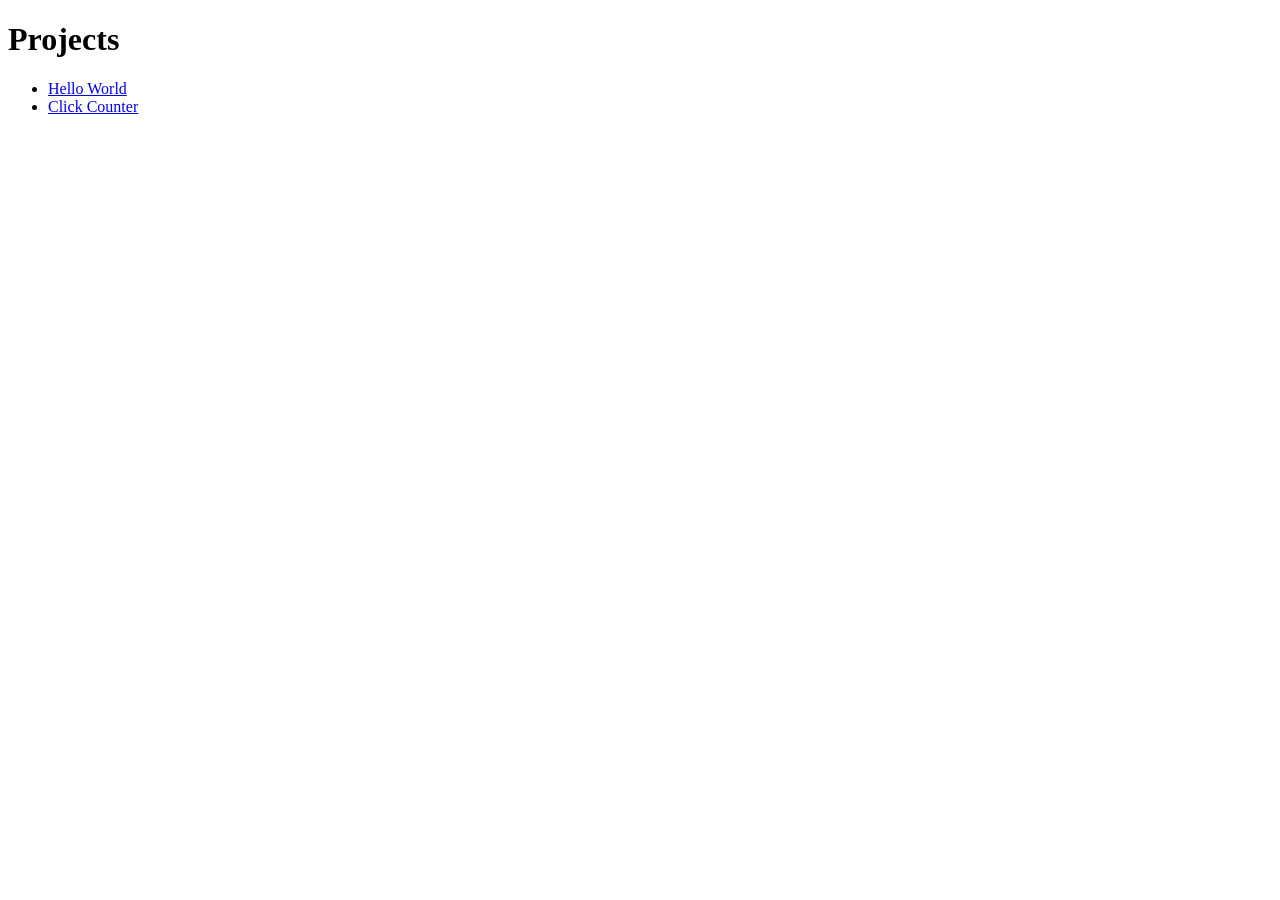
==== index.html @ 84d34b05 "Create index.html" ====
<!DOCTYPE html>
<html>
<head>
  <title>Vibe Code Playground</title>
</head>
<body>
  <h1>Projects</h1>
  <ul>
    <li><a href="projects/hello-world/index.html">Hello World</a></li>
    <li><a href="projects/click-counter/index.html">Click Counter</a></li>
  </ul>
</body>
</html>
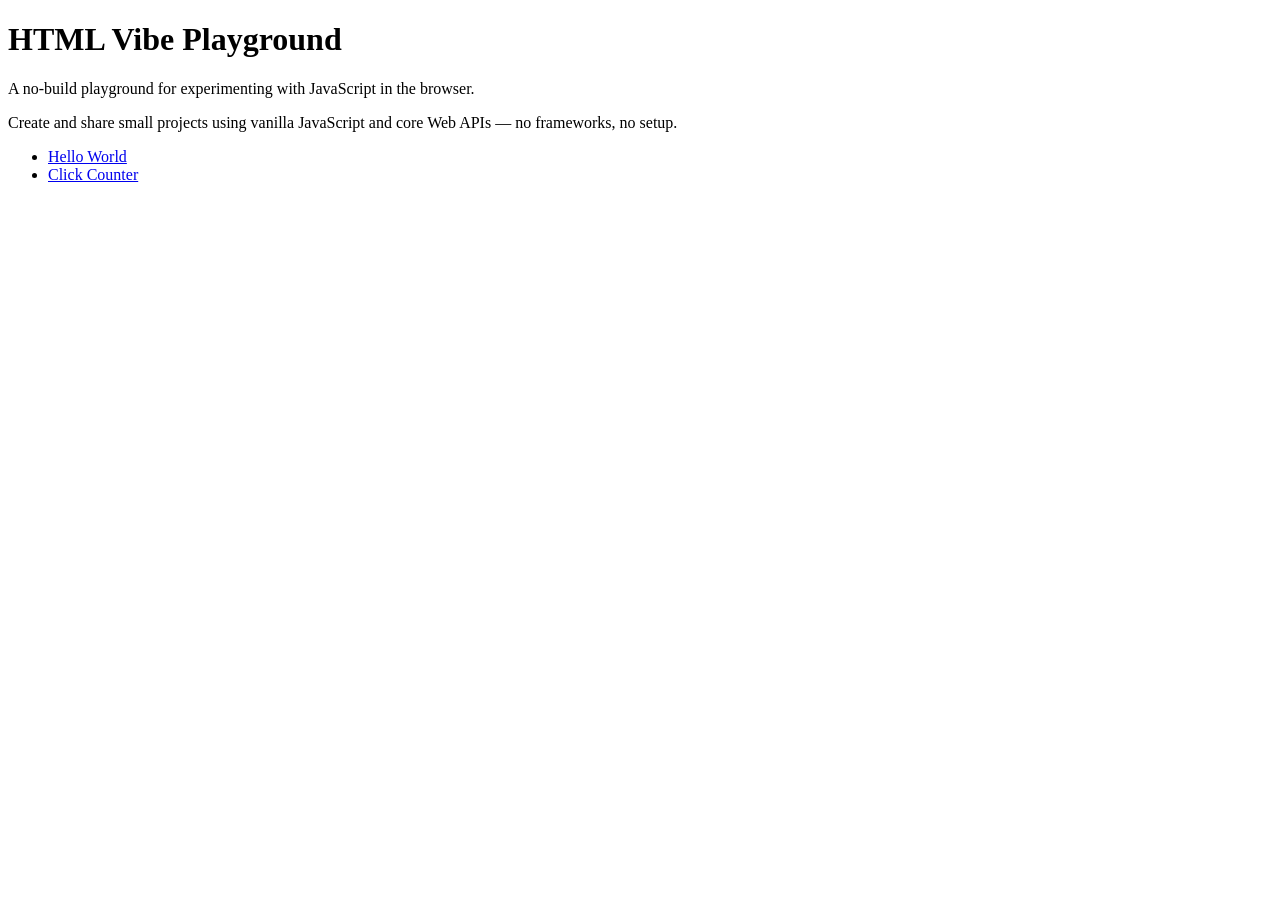
==== commit d08eb585: "Update index.html" ====
--- a/index.html
+++ b/index.html
@@ -4,7 +4,15 @@
   <title>Vibe Code Playground</title>
 </head>
 <body>
-  <h1>Projects</h1>
+  <h1>HTML Vibe Playground</h1>
+  
+  <p>
+  A no-build playground for experimenting with JavaScript in the browser.
+  </p>
+  
+  <p>
+  Create and share small projects using vanilla JavaScript and core Web APIs — no frameworks, no setup.
+  </p>
   <ul>
     <li><a href="projects/hello-world/index.html">Hello World</a></li>
     <li><a href="projects/click-counter/index.html">Click Counter</a></li>
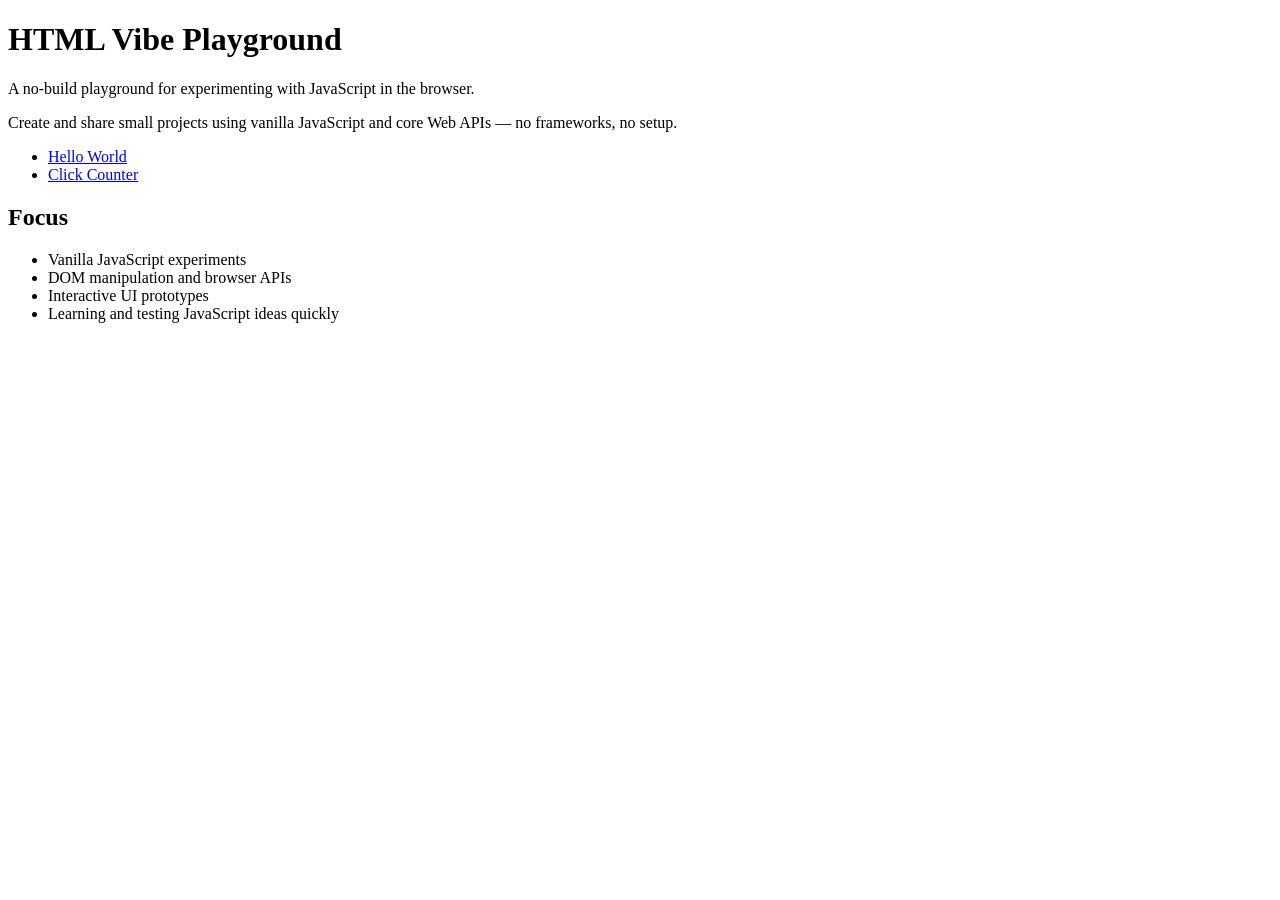
==== commit ecfcdba8: "Update index.html" ====
--- a/index.html
+++ b/index.html
@@ -17,5 +17,13 @@
     <li><a href="projects/hello-world/index.html">Hello World</a></li>
     <li><a href="projects/click-counter/index.html">Click Counter</a></li>
   </ul>
+
+  <h2>Focus</h2>
+  <ul>
+    <li>Vanilla JavaScript experiments</li>
+    <li>DOM manipulation and browser APIs</li>
+    <li>Interactive UI prototypes</li>
+    <li>Learning and testing JavaScript ideas quickly</li>
+  </ul>
 </body>
 </html>
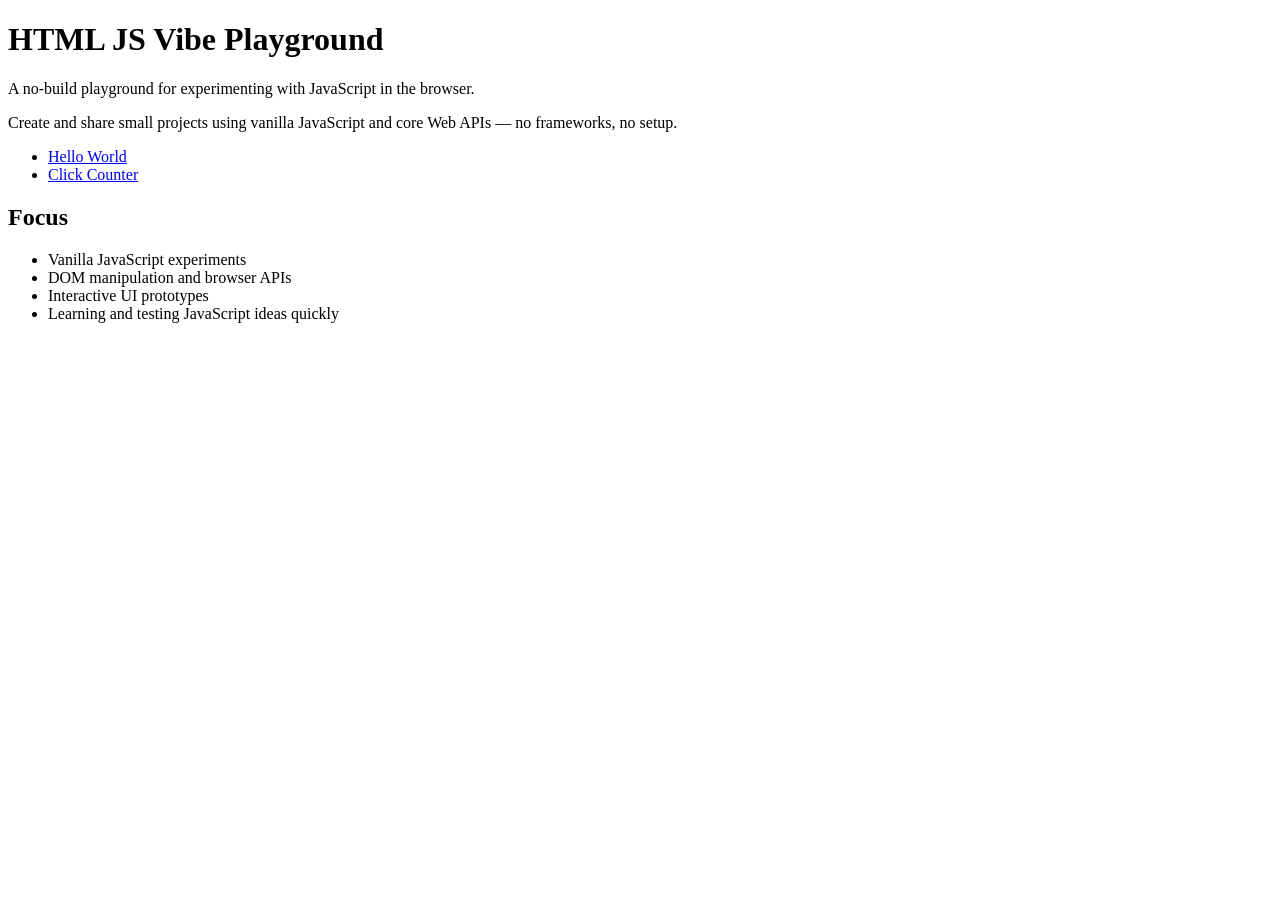
==== commit 08b8f1ea: "Update index.html" ====
--- a/index.html
+++ b/index.html
@@ -1,11 +1,10 @@
 <!DOCTYPE html>
 <html>
 <head>
-  <title>Vibe Code Playground</title>
+  <title>HTML JS Vibe Playground</title>
 </head>
 <body>
-  <h1>HTML Vibe Playground</h1>
-  
+  <h1>HTML JS Vibe Playground</h1>
   <p>
   A no-build playground for experimenting with JavaScript in the browser.
   </p>
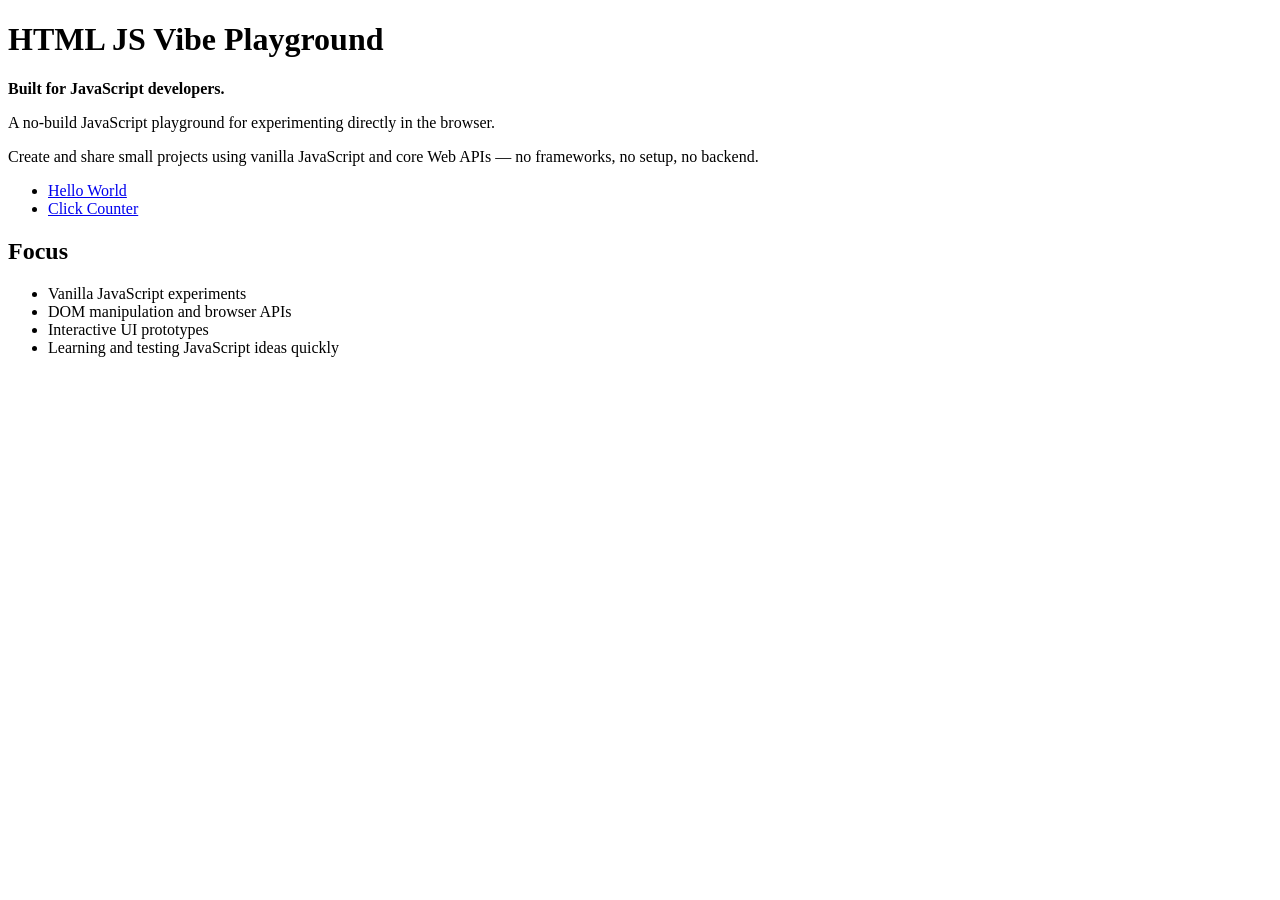
==== commit 74fd7605: "Update index.html" ====
--- a/index.html
+++ b/index.html
@@ -5,13 +5,17 @@
 </head>
 <body>
   <h1>HTML JS Vibe Playground</h1>
+
+  <p><strong>Built for JavaScript developers.</strong></p>
+  
   <p>
-  A no-build playground for experimenting with JavaScript in the browser.
+  A no-build JavaScript playground for experimenting directly in the browser.
   </p>
   
   <p>
-  Create and share small projects using vanilla JavaScript and core Web APIs — no frameworks, no setup.
+  Create and share small projects using vanilla JavaScript and core Web APIs — no frameworks, no setup, no backend.
   </p>
+
   <ul>
     <li><a href="projects/hello-world/index.html">Hello World</a></li>
     <li><a href="projects/click-counter/index.html">Click Counter</a></li>
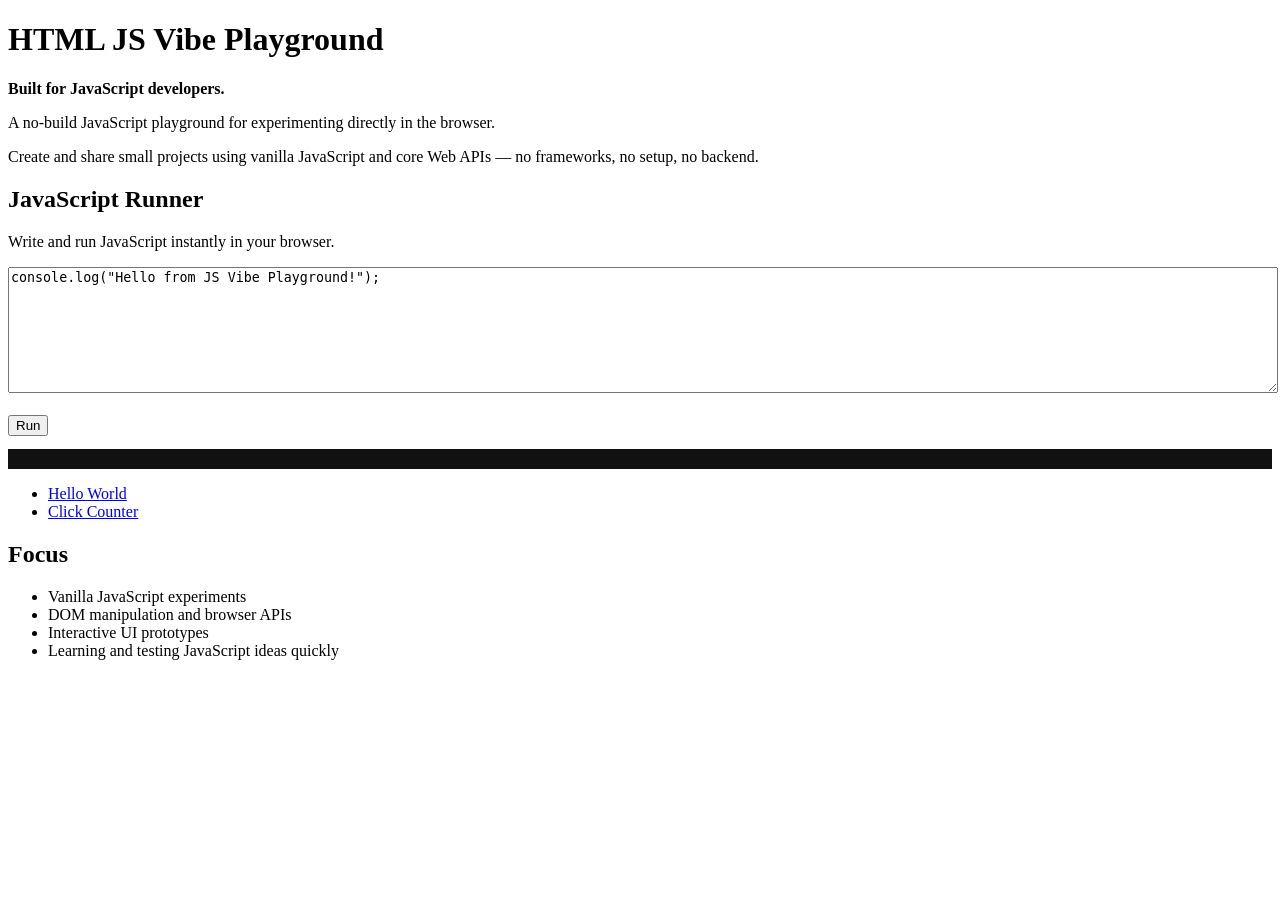
==== commit a587c336: "Update index.html" ====
--- a/index.html
+++ b/index.html
@@ -15,7 +15,42 @@
   <p>
   Create and share small projects using vanilla JavaScript and core Web APIs — no frameworks, no setup, no backend.
   </p>
+  <h2>JavaScript Runner</h2>
 
+<p>Write and run JavaScript instantly in your browser.</p>
+
+<textarea id="code" style="width:100%;height:120px;">
+console.log("Hello from JS Vibe Playground!");
+</textarea>
+
+<br><br>
+<button onclick="runCode()">Run</button>
+
+<pre id="output" style="background:#111;color:#0f0;padding:10px;"></pre>
+
+<script>
+function runCode() {
+  const code = document.getElementById("code").value;
+  const output = document.getElementById("output");
+
+  try {
+    const logs = [];
+    const originalLog = console.log;
+
+    console.log = (...args) => {
+      logs.push(args.join(" "));
+    };
+
+    eval(code);
+
+    console.log = originalLog;
+
+    output.textContent = logs.join("\n") || "No output";
+  } catch (e) {
+    output.textContent = e.toString();
+  }
+}
+</script>
   <ul>
     <li><a href="projects/hello-world/index.html">Hello World</a></li>
     <li><a href="projects/click-counter/index.html">Click Counter</a></li>
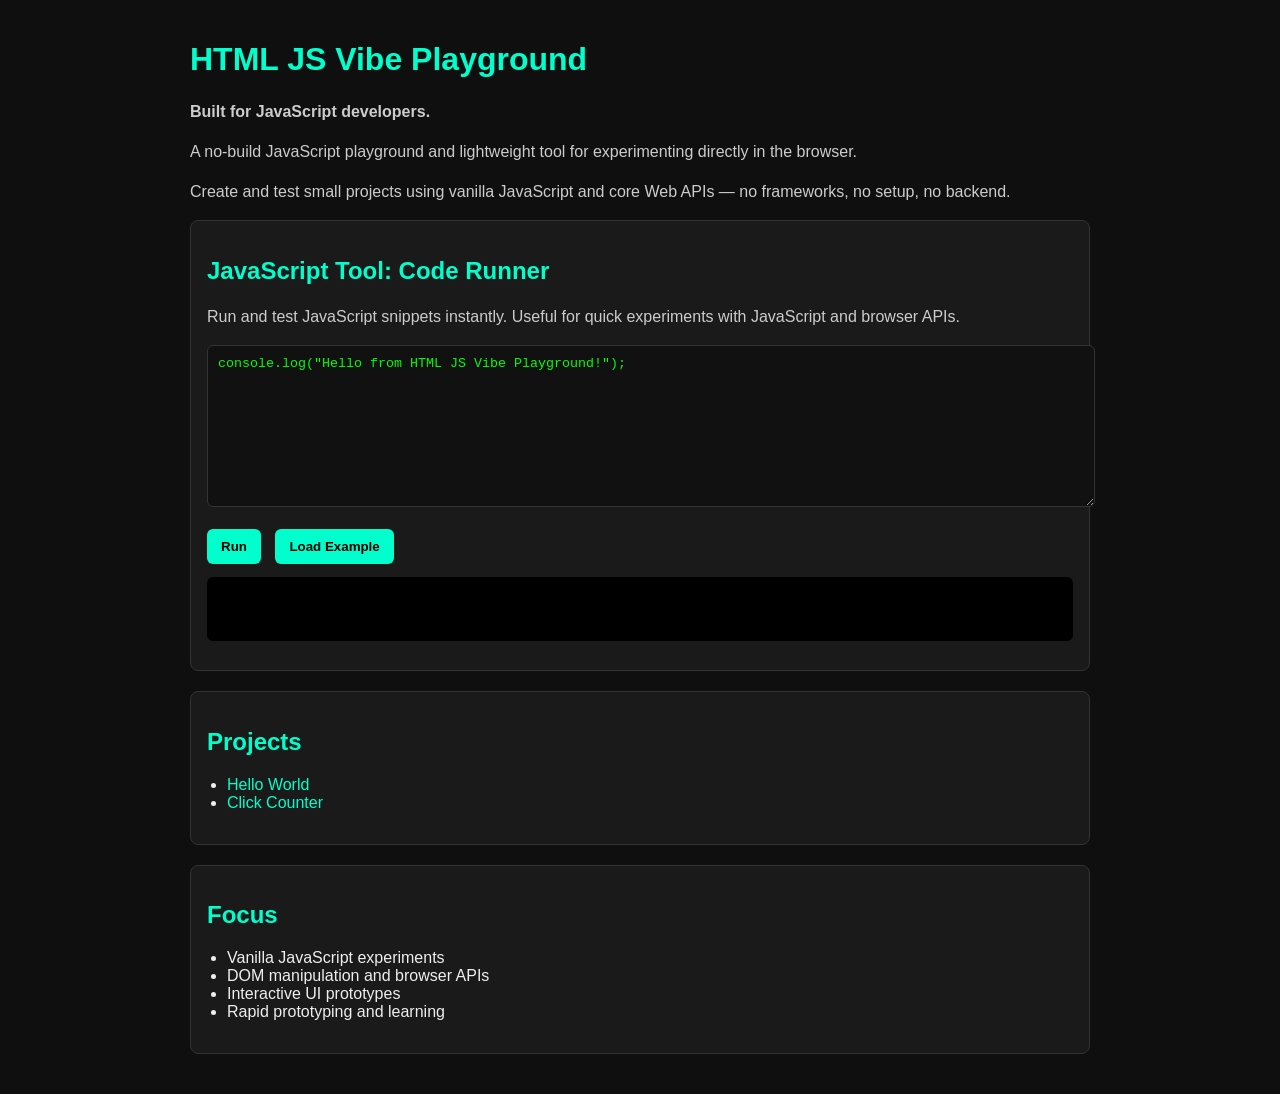
==== commit e72a3826: "Update index.html" ====
--- a/index.html
+++ b/index.html
@@ -1,32 +1,157 @@
 <!DOCTYPE html>
-<html>
+<html lang="en">
 <head>
+  <meta charset="UTF-8" />
+  <meta name="viewport" content="width=device-width, initial-scale=1.0"/>
   <title>HTML JS Vibe Playground</title>
+
+  <style>
+    body {
+      font-family: Arial, sans-serif;
+      background: #0f0f0f;
+      color: #eee;
+      margin: 0;
+      padding: 20px;
+    }
+
+    h1, h2 {
+      color: #00ffcc;
+    }
+
+    p {
+      color: #ccc;
+      line-height: 1.5;
+    }
+
+    .container {
+      max-width: 900px;
+      margin: auto;
+    }
+
+    .card {
+      background: #1a1a1a;
+      border: 1px solid #333;
+      border-radius: 8px;
+      padding: 16px;
+      margin-bottom: 20px;
+    }
+
+    textarea {
+      width: 100%;
+      height: 140px;
+      background: #111;
+      color: #0f0;
+      border: 1px solid #333;
+      padding: 10px;
+      font-family: monospace;
+      border-radius: 6px;
+    }
+
+    button {
+      background: #00ffcc;
+      color: #000;
+      border: none;
+      padding: 10px 14px;
+      margin-right: 10px;
+      border-radius: 6px;
+      cursor: pointer;
+      font-weight: bold;
+    }
+
+    button:hover {
+      opacity: 0.85;
+    }
+
+    pre {
+      background: #000;
+      color: #0f0;
+      padding: 12px;
+      border-radius: 6px;
+      min-height: 40px;
+      overflow-x: auto;
+    }
+
+    ul {
+      padding-left: 20px;
+    }
+
+    a {
+      color: #00ffcc;
+      text-decoration: none;
+    }
+
+    a:hover {
+      text-decoration: underline;
+    }
+
+    .tag {
+      display: inline-block;
+      background: #222;
+      border: 1px solid #333;
+      padding: 4px 8px;
+      border-radius: 4px;
+      margin-right: 6px;
+      font-size: 12px;
+    }
+  </style>
 </head>
+
 <body>
+<div class="container">
+
   <h1>HTML JS Vibe Playground</h1>
 
   <p><strong>Built for JavaScript developers.</strong></p>
-  
+
   <p>
-  A no-build JavaScript playground for experimenting directly in the browser.
+    A no-build JavaScript playground and lightweight tool for experimenting directly in the browser.
   </p>
-  
+
   <p>
-  Create and share small projects using vanilla JavaScript and core Web APIs — no frameworks, no setup, no backend.
+    Create and test small projects using vanilla JavaScript and core Web APIs — no frameworks, no setup, no backend.
   </p>
-  <h2>JavaScript Runner</h2>
 
-<p>Write and run JavaScript instantly in your browser.</p>
+  <!-- TOOL -->
+  <div class="card">
+    <h2>JavaScript Tool: Code Runner</h2>
 
-<textarea id="code" style="width:100%;height:120px;">
-console.log("Hello from JS Vibe Playground!");
-</textarea>
+    <p>
+      Run and test JavaScript snippets instantly. Useful for quick experiments with JavaScript and browser APIs.
+    </p>
 
-<br><br>
-<button onclick="runCode()">Run</button>
+    <textarea id="code">
+console.log("Hello from HTML JS Vibe Playground!");
+    </textarea>
 
-<pre id="output" style="background:#111;color:#0f0;padding:10px;"></pre>
+    <br><br>
+
+    <button onclick="runCode()">Run</button>
+    <button onclick="loadExample()">Load Example</button>
+
+    <pre id="output"></pre>
+  </div>
+
+  <!-- PROJECTS -->
+  <div class="card">
+    <h2>Projects</h2>
+    <ul>
+      <li><a href="projects/hello-world/index.html">Hello World</a></li>
+      <li><a href="projects/click-counter/index.html">Click Counter</a></li>
+    </ul>
+  </div>
+
+  <!-- FOCUS -->
+  <div class="card">
+    <h2>Focus</h2>
+    <ul>
+      <li>Vanilla JavaScript experiments</li>
+      <li>DOM manipulation and browser APIs</li>
+      <li>Interactive UI prototypes</li>
+      <li>Rapid prototyping and learning</li>
+    </ul>
+  </div>
+
+</div>
 
 <script>
 function runCode() {
@@ -41,7 +166,7 @@
       logs.push(args.join(" "));
     };
 
-    eval(code);
+    new Function(code)();
 
     console.log = originalLog;
 
@@ -50,18 +175,15 @@
     output.textContent = e.toString();
   }
 }
+
+function loadExample() {
+  document.getElementById("code").value = `
+fetch("https://jsonplaceholder.typicode.com/todos/1")
+  .then(res => res.json())
+  .then(data => console.log(data));
+`;
+}
 </script>
-  <ul>
-    <li><a href="projects/hello-world/index.html">Hello World</a></li>
-    <li><a href="projects/click-counter/index.html">Click Counter</a></li>
-  </ul>
 
-  <h2>Focus</h2>
-  <ul>
-    <li>Vanilla JavaScript experiments</li>
-    <li>DOM manipulation and browser APIs</li>
-    <li>Interactive UI prototypes</li>
-    <li>Learning and testing JavaScript ideas quickly</li>
-  </ul>
 </body>
 </html>
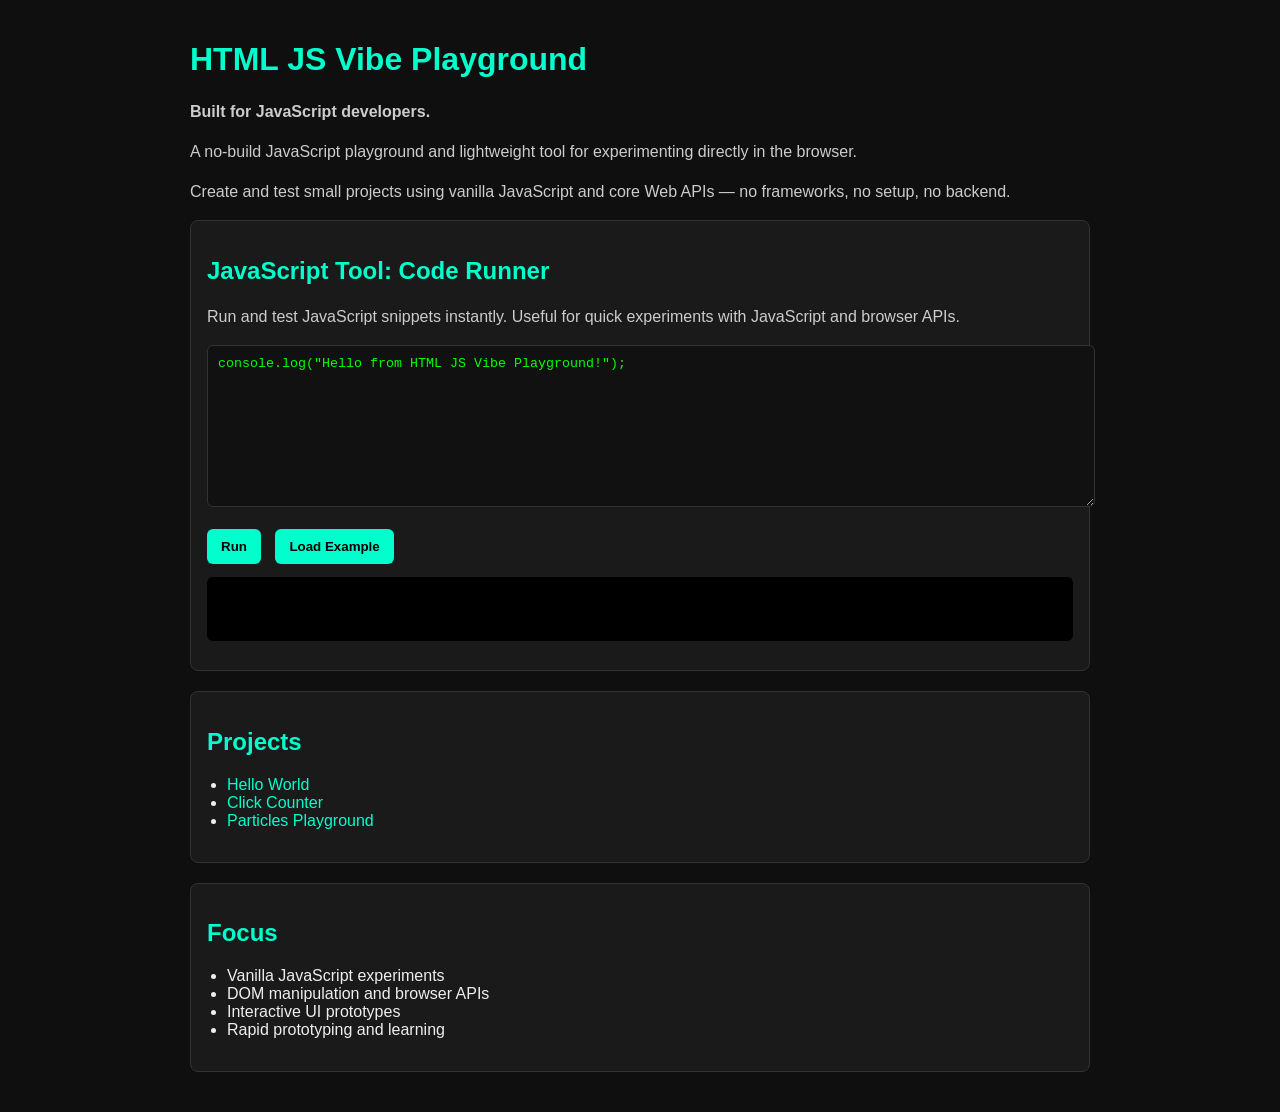
==== commit ff9dfaaa: "Update index.html" ====
--- a/index.html
+++ b/index.html
@@ -137,6 +137,7 @@
     <ul>
       <li><a href="projects/hello-world/index.html">Hello World</a></li>
       <li><a href="projects/click-counter/index.html">Click Counter</a></li>
+      <li><a href="projects/particles-playground/index.html">Particles Playground</a></li>
     </ul>
   </div>
 
